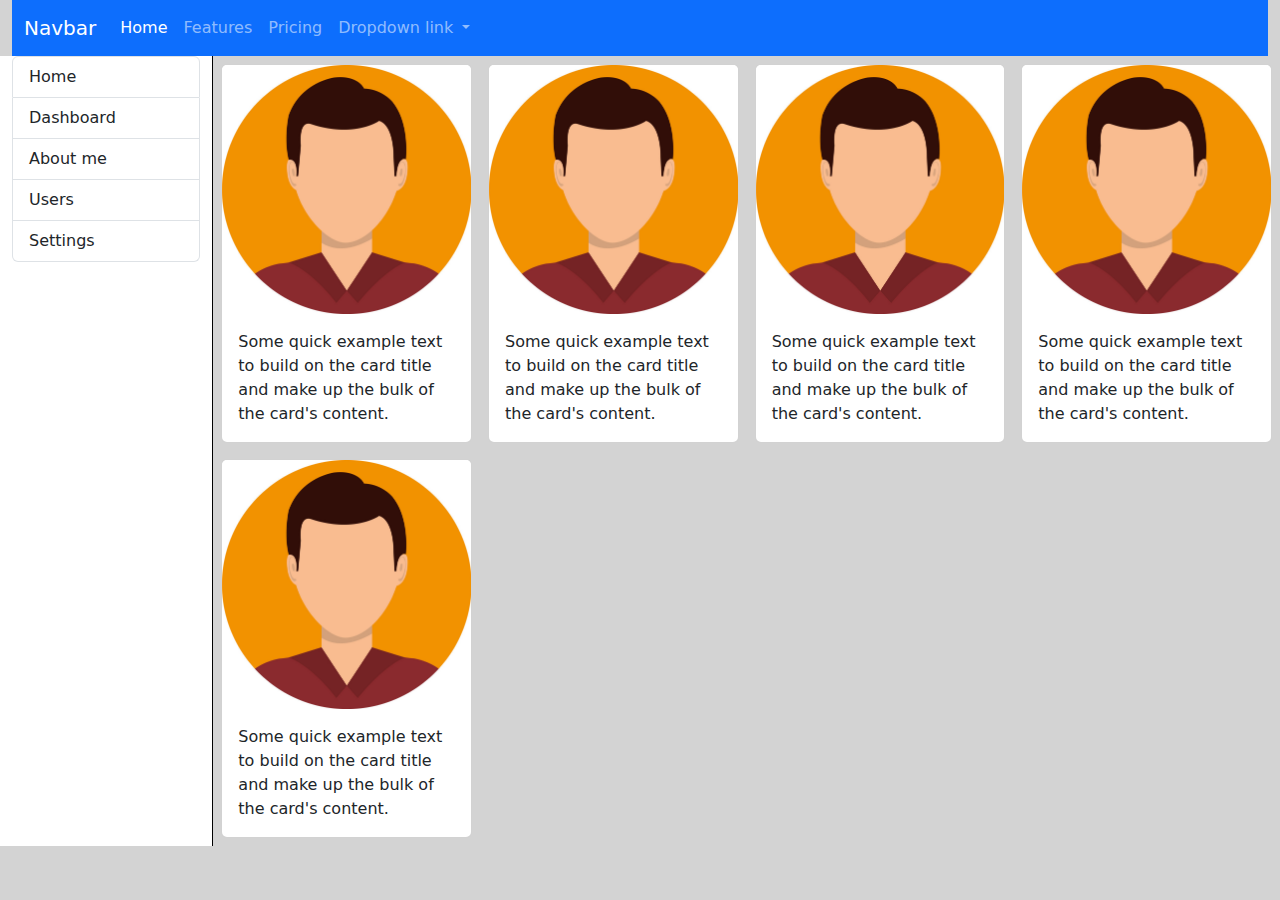
==== cosmo-sample.html @ b16445ef "changes" ====
<!doctype html>
<html lang="en">

<head>
    <meta charset="utf-8">
    <meta name="viewport" content="width=device-width, initial-scale=1">
    <title>Cosmos Template</title>
    <link href="https://cdn.jsdelivr.net/npm/bootstrap@5.2.0-beta1/dist/css/bootstrap.min.css" rel="stylesheet">
    <link rel="stylesheet" href="Styles/cosmo-style.css">
</head>
<div class="container-fluid ">
    <nav class="navbar navbar-expand-lg navbar-dark bg-primary">
        <div class="container-fluid">
            <a class="navbar-brand" href="#">Navbar</a>
            <button class="navbar-toggler" type="button" data-bs-toggle="collapse" data-bs-target="#navbarNavDropdown"
                aria-controls="navbarNavDropdown" aria-expanded="false" aria-label="Toggle navigation">
                <span class="navbar-toggler-icon"></span>
            </button>
            <div class="collapse navbar-collapse" id="navbarNavDropdown">
                <ul class="navbar-nav">
                    <li class="nav-item">
                        <a class="nav-link active" aria-current="page" href="#">Home</a>
                    </li>
                    <li class="nav-item">
                        <a class="nav-link" href="#">Features</a>
                    </li>
                    <li class="nav-item">
                        <a class="nav-link" href="#">Pricing</a>
                    </li>
                    <li class="nav-item dropdown">
                        <a class="nav-link dropdown-toggle" href="#" id="navbarDropdownMenuLink" role="button"
                            data-bs-toggle="dropdown" aria-expanded="false">
                            Dropdown link
                        </a>
                        <ul class="dropdown-menu" aria-labelledby="navbarDropdownMenuLink">
                            <li><a class="dropdown-item" href="#">Action</a></li>
                            <li><a class="dropdown-item" href="#">Another action</a></li>
                            <li><a class="dropdown-item" href="#">Something else here</a></li>
                        </ul>
                    </li>
                </ul>
            </div>
        </div>
    </nav>
</div>
<div class="container-fluid ">
    <div class="row">
        <div class="col-md-2 sidebar">
            <ul class="list-group">
                <li class="list-group-item" aria-current="true">Home</li>
                <li class="list-group-item">Dashboard</li>
                <li class="list-group-item">About me</li>
                <li class="list-group-item">Users</li>
                <li class="list-group-item">Settings</li>
            </ul>
        </div>
        <div class="col-md-10 main-content">
            <div class="row">
                <div class="col-xs-12 col-sm-6 col-md-4 col-lg-3 p-2">
                    <div class="card">
                        <img src="img/card-image.jpeg" class="card-img-top" alt="...">
                        <div class="card-body">
                            <p class="card-text">Some quick example text to build on the card title and make up the bulk
                                of the card's
                                content.</p>
                        </div>
                    </div>
                </div>
                <div class="col-xs-12 col-sm-6 col-md-4 col-lg-3 p-2">
                    <div class="card">
                        <img src="img/card-image.jpeg" class="card-img-top" alt="...">
                        <div class="card-body">
                            <p class="card-text">Some quick example text to build on the card title and make up the bulk
                                of the card's
                                content.</p>
                        </div>
                    </div>
                </div>
                <div class="col-xs-12 col-sm-6 col-md-4 col-lg-3 p-2">
                    <div class="card">
                        <img src="img/card-image.jpeg" class="card-img-top" alt="...">
                        <div class="card-body">
                            <p class="card-text">Some quick example text to build on the card title and make up the bulk
                                of the card's
                                content.</p>
                        </div>
                    </div>
                </div>
                <div class="col-xs-12 col-sm-6 col-md-4 col-lg-3 p-2">
                    <div class="card">
                        <img src="img/card-image.jpeg" class="card-img-top" alt="...">
                        <div class="card-body">
                            <p class="card-text">Some quick example text to build on the card title and make up the bulk
                                of the card's
                                content.</p>
                        </div>
                    </div>
                </div>
                <div class="col-xs-12 col-sm-6 col-md-4 col-lg-3 p-2">
                    <div class="card">
                        <img src="img/card-image.jpeg" class="card-img-top" alt="...">
                        <div class="card-body">
                            <p class="card-text">Some quick example text to build on the card title and make up the bulk
                                of the card's
                                content.</p>
                        </div>
                    </div>
                </div>
            </div>
        </div>
    </div>


</div>
</div>


<body>
</body>

</html>
---- Styles/cosmo-style.css ----
body {
    background-color: #d3d3d3;
}

.sidebar {
    min-height: 550px;
    background-color: #fff;
    border-right: 1px solid black;
}
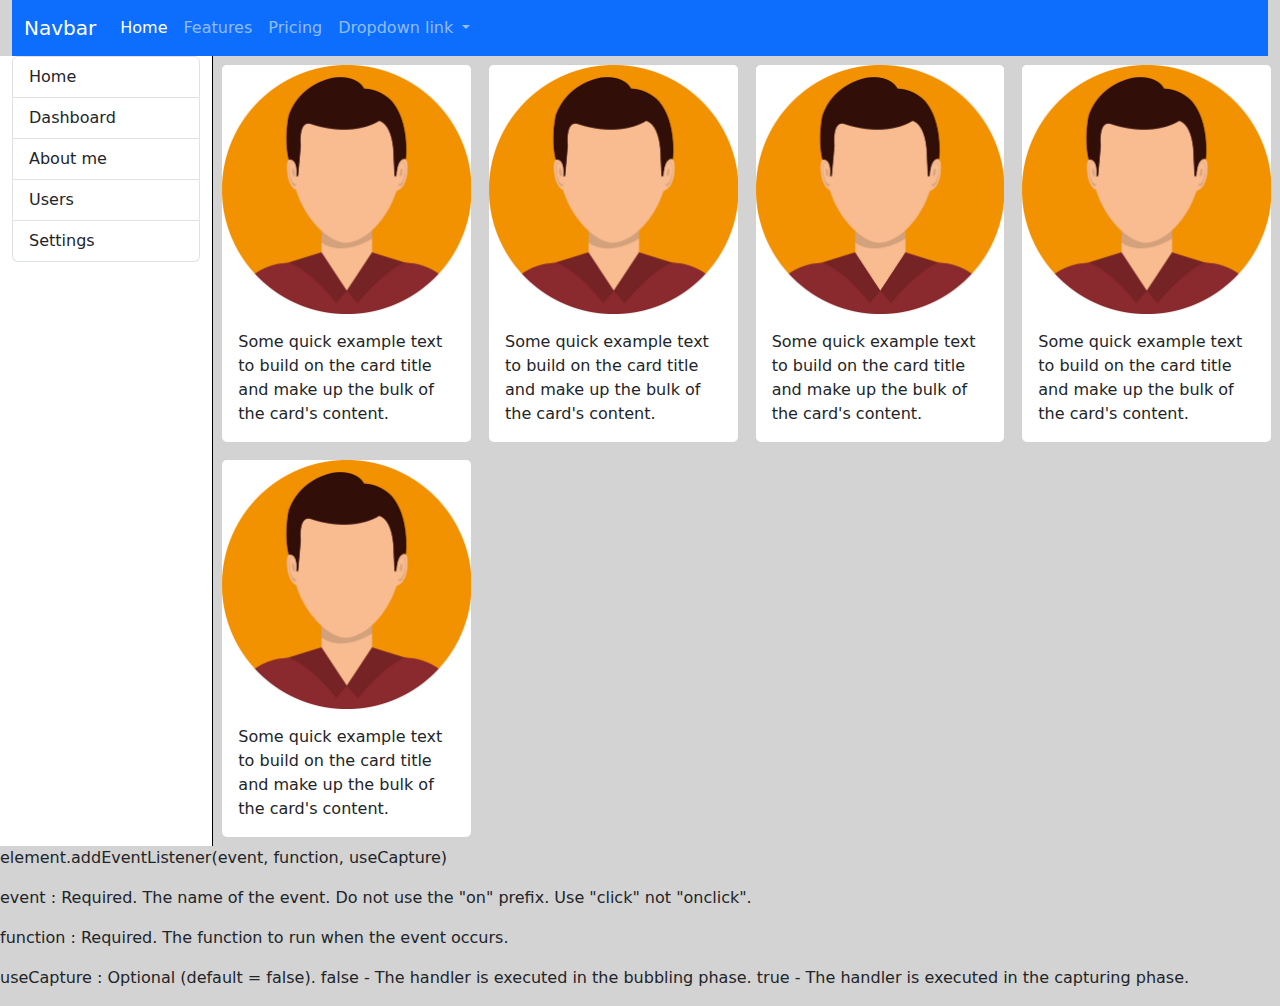
==== commit 815652e8: "changes" ====
--- a/cosmo-sample.html
+++ b/cosmo-sample.html
@@ -9,7 +9,7 @@
     <link rel="stylesheet" href="Styles/cosmo-style.css">
 </head>
 <div class="container-fluid ">
-    <nav class="navbar navbar-expand-lg navbar-dark bg-primary">
+    <nav class="navbar navbar-expand-sm navbar-dark bg-primary">
         <div class="container-fluid">
             <a class="navbar-brand" href="#">Navbar</a>
             <button class="navbar-toggler" type="button" data-bs-toggle="collapse" data-bs-target="#navbarNavDropdown"
@@ -109,9 +109,22 @@
             </div>
         </div>
     </div>
-
-
 </div>
+</div>
+<div>
+    <p>element.addEventListener(event, function, useCapture)</p>
+    <p>event : Required.
+        The name of the event.
+        Do not use the "on" prefix.
+        Use "click" not "onclick".
+    </p>
+    <p>function : Required.
+        The function to run when the event occurs.
+    </p>
+    <p>useCapture : Optional (default = false).
+        false - The handler is executed in the bubbling phase.
+        true - The handler is executed in the capturing phase.
+    </p>
 </div>
 
 
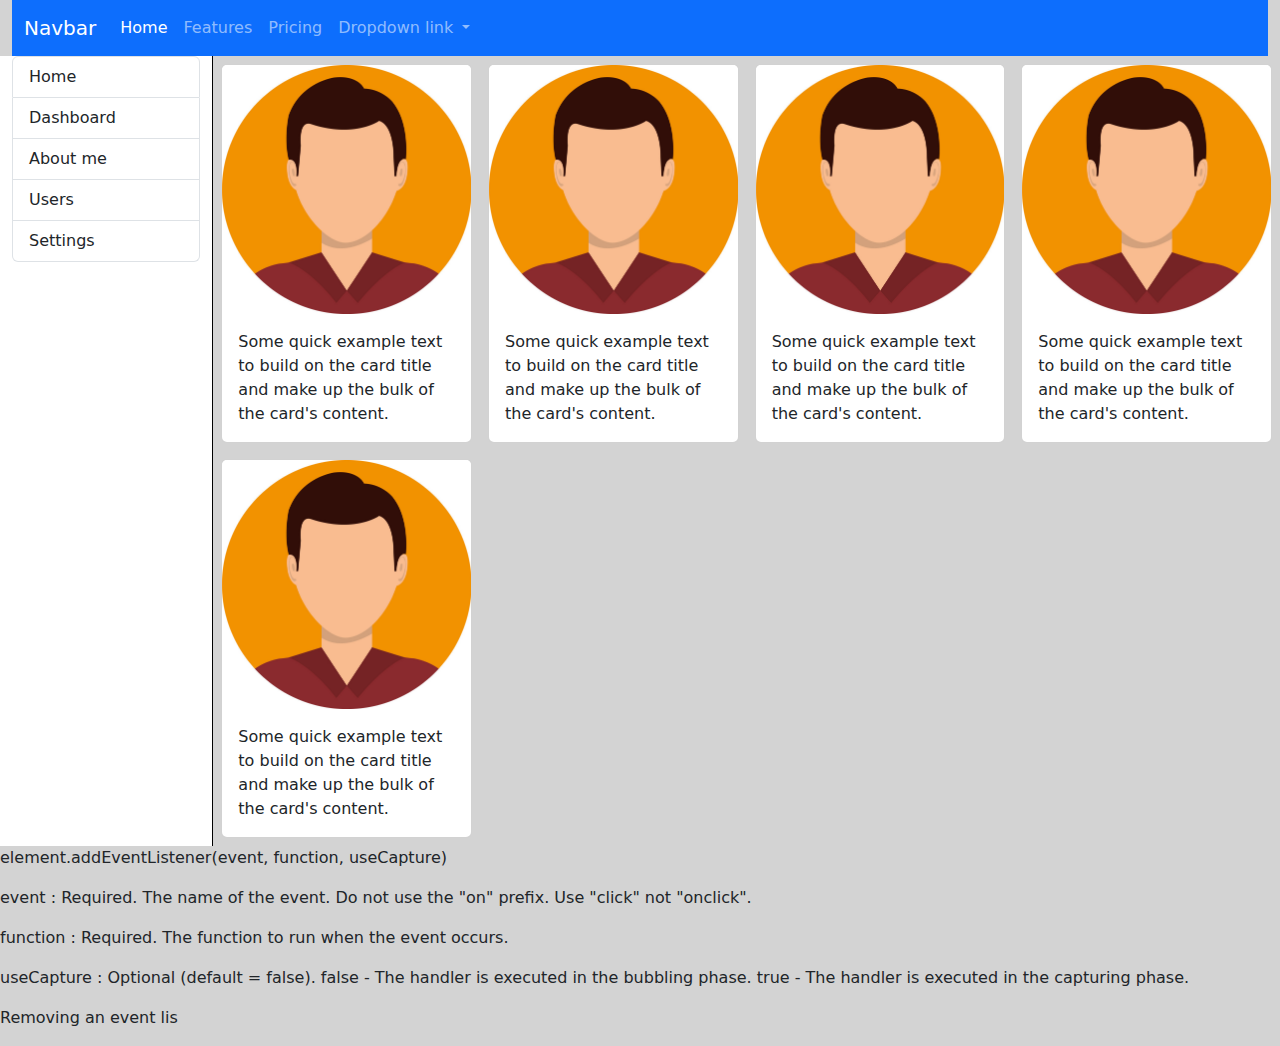
==== commit ea3710c1: "CHANGES" ====
--- a/cosmo-sample.html
+++ b/cosmo-sample.html
@@ -125,6 +125,9 @@
         false - The handler is executed in the bubbling phase.
         true - The handler is executed in the capturing phase.
     </p>
+    <p>
+        Removing an event lis
+    </p>
 </div>
 
 
